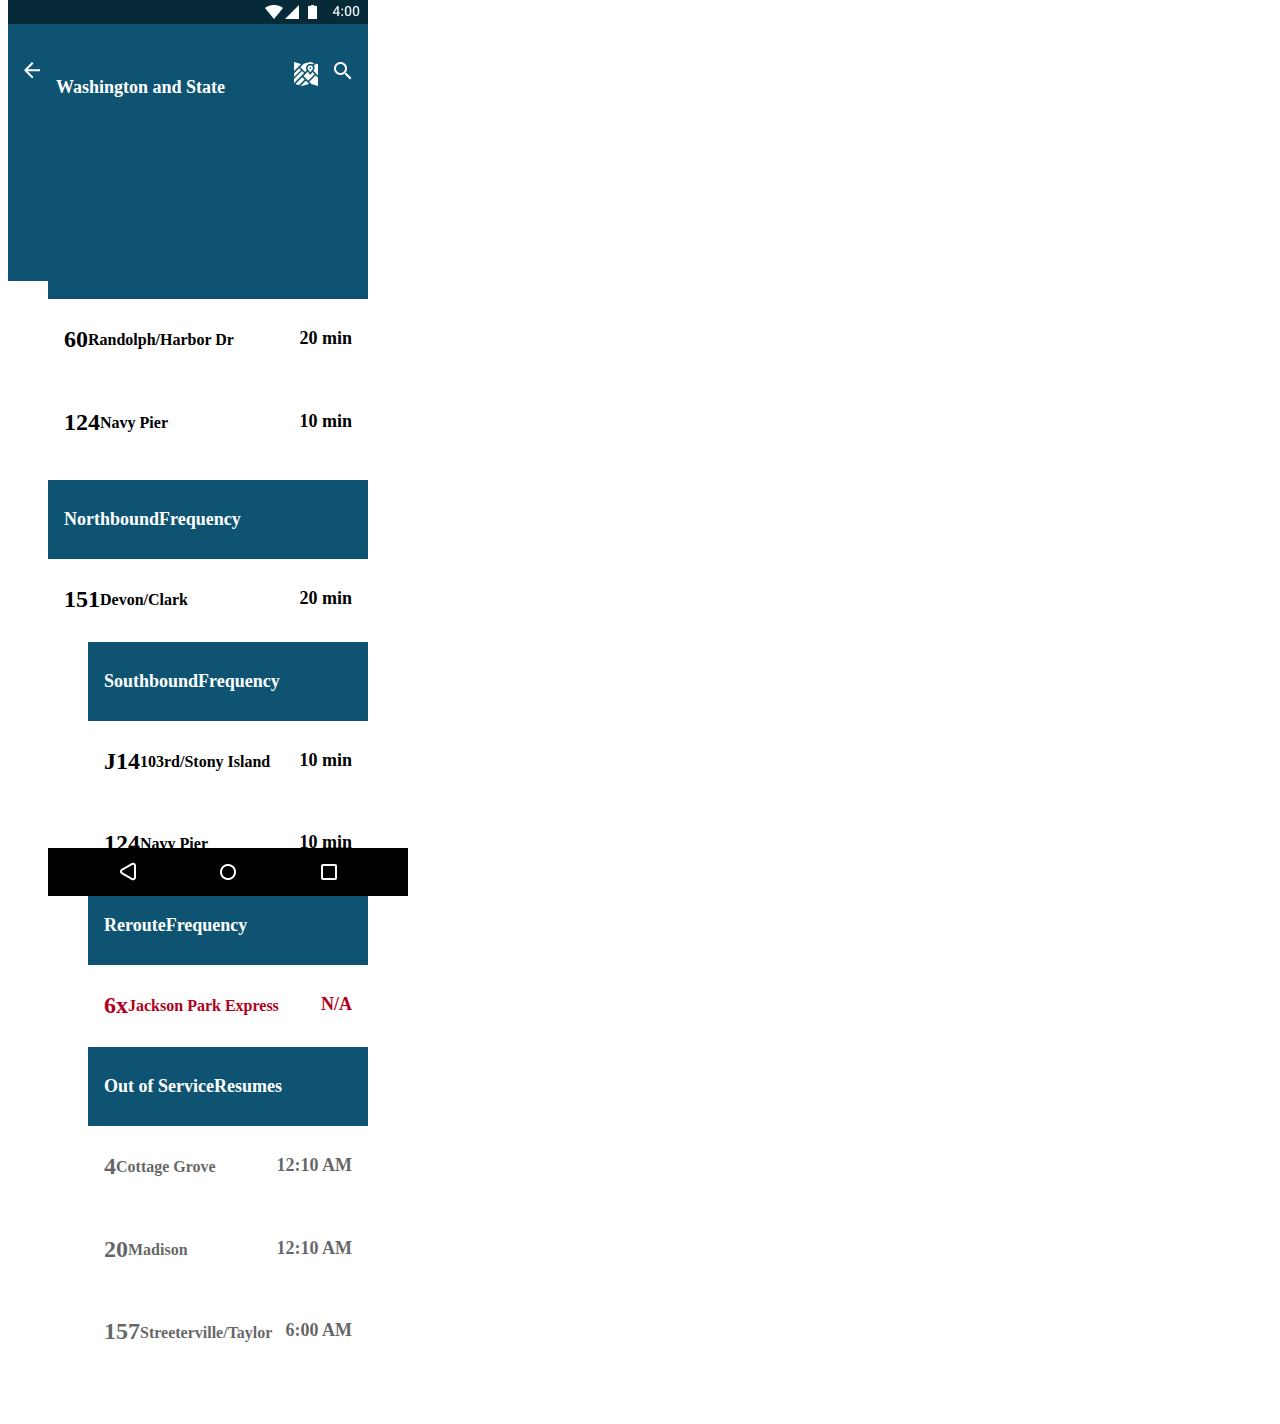
==== index.html @ 58004c02 "more fix" ====
<!DOCTYPE html>
<html lang="en" dir="ltr">
  <head>
    <meta charset="utf-8">
    <meta name="viewport" content="width=device-width, initial-scale=1">
    <link rel="stylesheet" type="text/css" href="css/reset.css">
    <link rel="stylesheet" type="text/css" href="css/style.css">
    <title>Washington and State</title>
  </head>
  <body>

<!-- This section should not scroll -->
    <section class="static">
      <div class="status-bar">
        <img src="images/Status bar.png" alt="Android Status Bar">
      </div>
<!-- Top Navigation Bar for this stop -->
    <ul class="navigation">
        <li class="back-arrow">
          <img class="icon" src="images/backarrow.png" alt="Back Arrow">
        </li>
        <li class="stop-name">
          <h2>Washington and State</h2>
        </li>
        <li class="search">
          <img class="icon" src="images/Search.png" alt="Search">
        </li>
        <li class="mapview">
          <img class="icon" src="images/mapicon.png" alt="View Map">
        </li>
    </ul>
    <div class="stop-image">
        <!-- Trying to set as a bg for the div
        <img src="" alt="Image of Washington and State Bus Stop"> -->
    </div>
    </section>

<!-- This Section will scroll -->
    <sectison class="scroll-List">
      <div class="buffer">
      </div>
      <!-- Northbound List -->
              <ul class="eastbound">
                <ul class="header">
                  <li class="direction">
                    <h3>Eastbound</h3>
                  </li>
                  <li class="time-cat">
                    <h3>Frequency</h3>
                  </li>
                </ul>

                <!-- Line 60 E -->
                <a href="#" aria-label="Line 151 Northbound View">
                  <ul class="line">
                    <li class="number">
                      <h1>60</h1>
                    </li>
                    <li class="destination">
                      <h4>Randolph/Harbor Dr</h4>
                    </li>
                    <li class="time">
                      <h3>20 min</h3>
                    </li>
                  </ul>
                </a>
                <!-- Line 124 E -->
                <a href="#" aria-label="Line 124 Northbound View">
                  <ul class="line">
                    <li class="number">
                      <h1>124</h1>
                    </li>
                    <li class="destination">
                      <h4>Navy Pier</h4>
                    </li>
                    <li class="time">
                      <h3>10 min</h3>
                    </li>
                  </ul>
                </a>
              </ul>
<!-- Northbound List -->
        <ul class="northbound">
          <ul class="header">
            <li class="direction">
              <h3>Northbound</h3>
            </li>
            <li class="time-cat">
              <h3>Frequency</h3>
            </li>
          </ul>

          <!-- Line 151 N -->
          <a href="#" aria-label="Line 151 Northbound View">
            <ul class="line">
              <li class="number">
                <h1>151</h1>
              </li>
              <li class="destination">
                <h4>Devon/Clark</h4>
              </li>
              <li class="time">
                <h3>20 min</h3>
              </li>
            </ul>
          </a>
<!-- Southbound List -->
        <ul class="southbound">
          <ul class="header">
            <li class="direction">
              <h3>Southbound</h3>
            </li>
            <li class="time-cat">
              <h3>Frequency</h3>
            </li>
          </ul>
          <!-- Line J14 S -->
          <a href="#" aria-label="Line J14 Southbound View">
            <ul class="line">
              <li class="number">
                <h1>J14</h1>
              </li>
              <li class="destination">
                <h4>103rd/Stony Island</h4>
              </li>
              <li class="time">
                <h3>10 min</h3>
              </li>
            </ul>
          </a>
          <!-- Line 124 S -->
            <a href="#" aria-label="Line 124 Southbound View">
              <ul class="line">

              <li class="number">
                <h1>124</h1>
              </li>
              <li class="destination">
                <h4>Navy Pier</h4>
              </li>
              <li class="time">
                <h3>10 min</h3>
              </li>
            </ul>
          </a>
        </ul>
<!-- Reroute List -->
        <ul class="reroute">
          <ul class="header">
            <li class="direction">
              <h3>Reroute</h3>
            </li>
            <li class="time-cat">
              <h3>Frequency</h3>
            </li>
          </ul>
          <!-- Line 6x -->
          <a href="#" aria-label="Line 6x View">
            <ul class="line">
              <li class="number">
                <h1>6x</h1>
              </li>
              <li class="destination">
                <h4>Jackson Park Express</h4>
              </li>
              <li class="time">
                <h3>N/A</h3>
              </li>
            </ul>
          </a>
        </ul>
<!-- Out of service List -->
        <ul class="out-of-service">
          <ul class="header">
            <li class="direction">
              <h3>Out of Service</h3>
            </li>
            <li class="time-cat">
              <h3>Resumes</h3>
            </li>
          </ul>
          <!-- Line 4 -->
          <a href="#" aria-label="Line 4 View">
            <ul class="line">
              <li class="number">
                <h1>4</h1>
              </li>
              <li class="destination">
                <h4>Cottage Grove</h4>
              </li>
              <li class="time">
                <h3>12:10 AM</h3>
              </li>
            </ul>
          </a>

          <!-- Line 20 -->
          <a href="#" aria-label="Line 20 View">
            <ul class="line">
              <li class="number">
                <h1>20</h1>
              </li>
              <li class="destination">
                <h4>Madison</h4>
              </li>
              <li class="time">
                <h3>12:10 AM</h3>
              </li>
            </ul>
          </a>

          <!-- Line 157 -->
          <a href="#" aria-label="Line 157 View">
            <ul class="line">
              <li class="number">
                <h1>157</h1>
              </li>
              <li class="destination">
                <h4>Streeterville/Taylor</h4>
              </li>
              <li class="time">
                <h3>6:00 AM</h3>
              </li>
            </ul>
          </a>
        </ul>
    </section>
<!-- Image of android navbar for prototype only.
Should be stuck on the bottom of the screen and not scroll -->
    <section class="navbar">
      <div class="android-navbar">
        <img src="images/Navbar.png" alt="Android Navigation bar">
      </div>
    </section>
    <div class="buffer-bottom">

    </div>
  </body>
</html>
---- css/style.css ----
*, *:before, *:after {
  box-sizing: border-box;
}

body {
  font-family: Roboto Medium;
  font-size: 16px;
  width: 360px;
}

.image { /** not working **/
  width: 100%;
}

a {
  text-decoration: none;
  color: inherit;
}
a :hover {background-color: #C9DEE3;}
a :active {color: inherit;}

h1 {
  font-size: 1.5em;
  font-weight: bold;
}

h2 {
  font-size: 1.125em;
}

h3 {
  font-size: 1.125em;
}

h4 {
  font-size: 1em;
}

/** All the code for the
static elements at the top **/

.stop-image {
  /** broken **/
  background-image: url("../images/stop image.png");
  width: 100%;
  height: 140px;
}
.static {
  position: fixed;
  top: 0;
  background-color: #0E5472;
}


.navigation {
  background-color: #0E5472;
  color: #FFFFFF;
  display: table;
}
ul.navigation {
  padding-bottom: 4px;
  padding-top: 10px;
  width: 100%;
  padding-left: 8px;
  padding-right: 8px;
}
ul.navigation li {
  display: inline-block;
 padding: 8px;
}
.search, .mapview {
  float: right;
}
.back-arrow, .stop-name {
  float: left;
}


/** all the code for the
scrolling elements **/

.buffer { /** This makes sure the content starts under the fixed items, this could also be done in Java easier **/
  margin-bottom: 220px;
}

/** header details **/
.header {
  background-color: #0E5472;
  color: #FFFFFF;
  display: table;
}
ul.header {
  padding-left: 16px;
  padding-right: 16px;
  width: 100%;
  padding-top: 11px;
  padding-bottom: 11px;
}
ul.header li {
  display: inline-block;

}
.direction, .number {
  float: left;
}
.time {
  float: right;
}

/** Line details **/
.line {
  background-color: #FFFFFF
  color: #37474F;
  width: 20%;
  display: table;
}
ul.line {
  padding-left: 16px;
  padding-right: 16px;
  width: 100%;
  padding-top: 11px;
  padding-bottom: 11px;
}
ul.line li {
  display: inline-block;

}
.destination {
  /** Need this to align vertically **/
}

.reroute .line > li {
  color: #B00020;
}
/** Cant get this part to make the text opaque **/
.out-of-service .line > li {
  opacity: 60%;
}


/** Static Android Navbar **/
.android-navbar {
  position: fixed;
  bottom: 0;
  margin: 0;
}
.buffer-bottom {
  margin-bottom: 50px
}
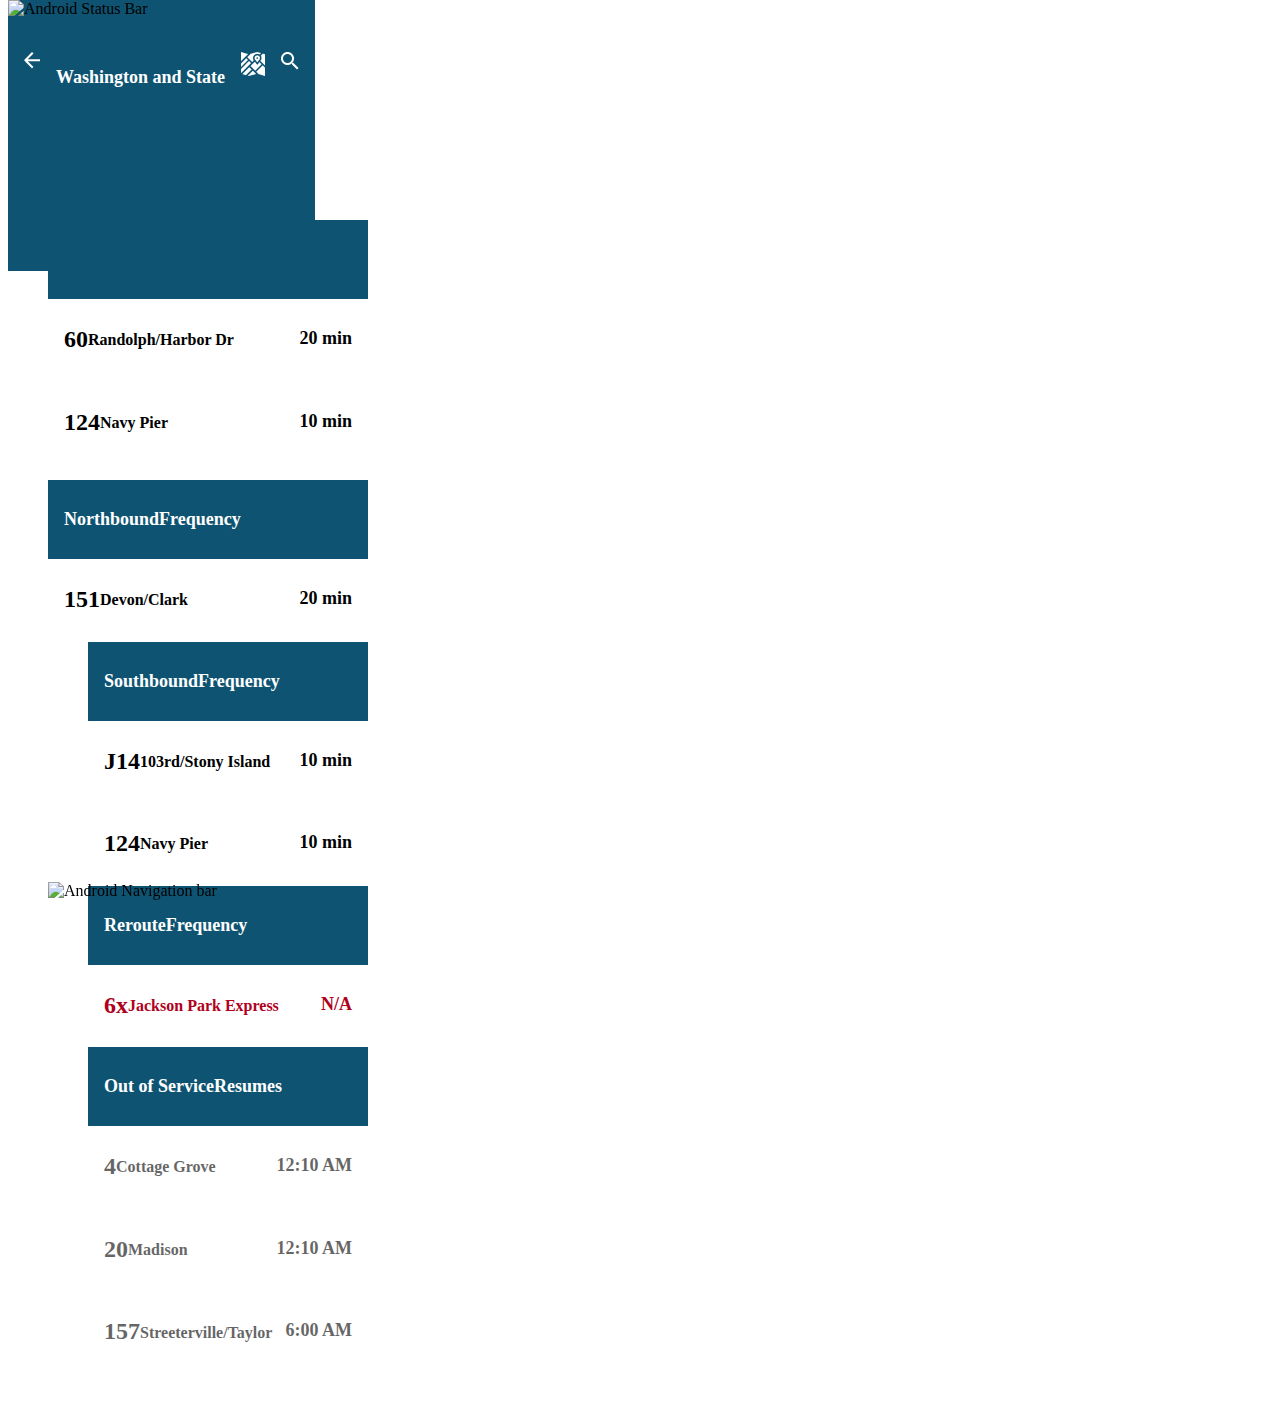
==== commit e028e7f7: "make changes in code" ====
--- a/index.html
+++ b/index.html
@@ -12,7 +12,7 @@
 <!-- This section should not scroll -->
     <section class="static">
       <div class="status-bar">
-        <img src="images/Status bar.png" alt="Android Status Bar">
+        <img src="images/status-bar.png" alt="Android Status Bar">
       </div>
 <!-- Top Navigation Bar for this stop -->
     <ul class="navigation">
@@ -23,7 +23,7 @@
           <h2>Washington and State</h2>
         </li>
         <li class="search">
-          <img class="icon" src="images/Search.png" alt="Search">
+          <img class="icon" src="images/search_.png" alt="Search">
         </li>
         <li class="mapview">
           <img class="icon" src="images/mapicon.png" alt="View Map">
@@ -229,7 +229,7 @@
 Should be stuck on the bottom of the screen and not scroll -->
     <section class="navbar">
       <div class="android-navbar">
-        <img src="images/Navbar.png" alt="Android Navigation bar">
+        <img src="images/nav_bar.png" alt="Android Navigation bar">
       </div>
     </section>
     <div class="buffer-bottom">
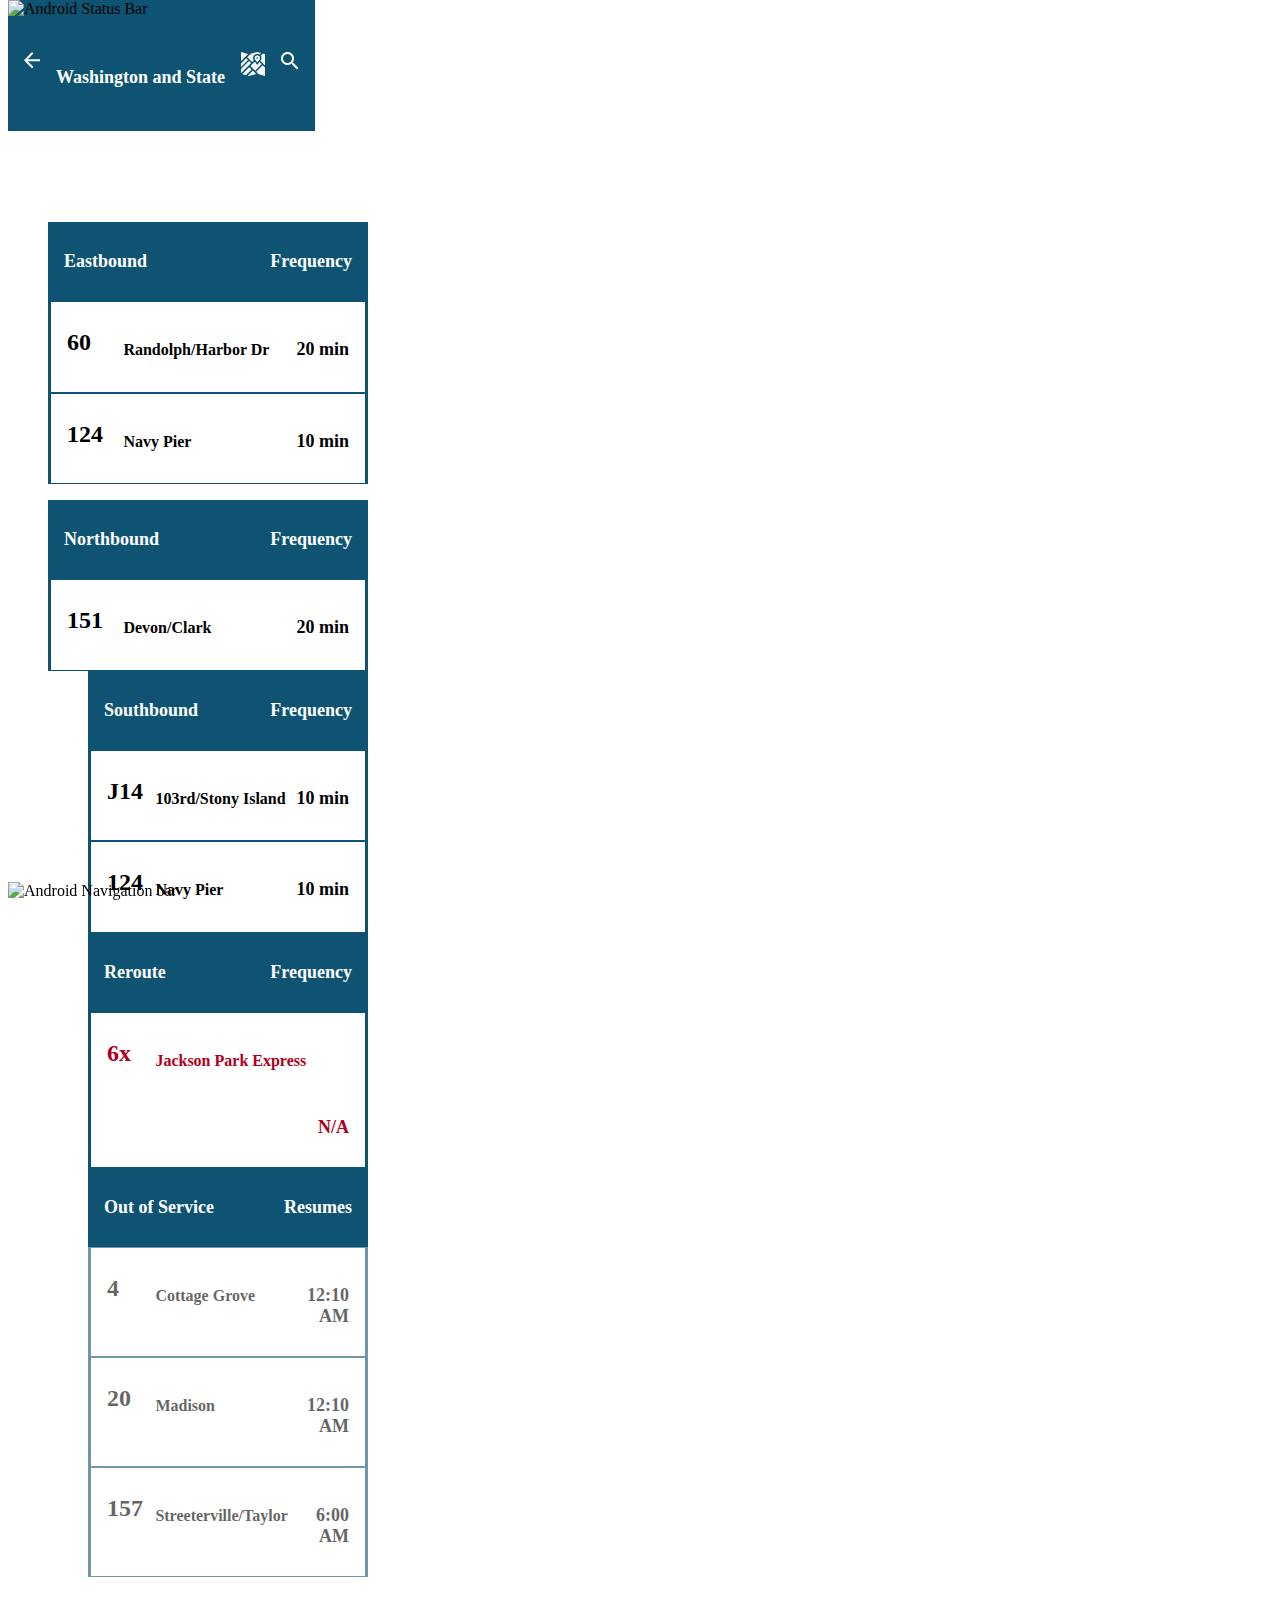
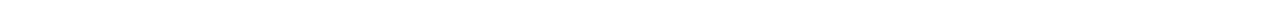
==== commit d6acd819: "Small changes" ====
--- a/index.html
+++ b/index.html
@@ -11,9 +11,7 @@
 
 <!-- This section should not scroll -->
     <section class="static">
-      <div class="status-bar">
-        <img src="images/status-bar.png" alt="Android Status Bar">
-      </div>
+        <img class="status-bar" src="images/status-bar.png" alt="Android Status Bar">
 <!-- Top Navigation Bar for this stop -->
     <ul class="navigation">
         <li class="back-arrow">
@@ -29,14 +27,10 @@
           <img class="icon" src="images/mapicon.png" alt="View Map">
         </li>
     </ul>
-    <div class="stop-image">
-        <!-- Trying to set as a bg for the div
-        <img src="" alt="Image of Washington and State Bus Stop"> -->
-    </div>
     </section>
 
 <!-- This Section will scroll -->
-    <sectison class="scroll-List">
+    <section class="scroll-List">
       <div class="buffer">
       </div>
       <!-- Northbound List -->
@@ -228,9 +222,7 @@
 <!-- Image of android navbar for prototype only.
 Should be stuck on the bottom of the screen and not scroll -->
     <section class="navbar">
-      <div class="android-navbar">
-        <img src="images/nav_bar.png" alt="Android Navigation bar">
-      </div>
+        <img class="android-navbar" src="images/nav_bar.png" alt="Android Navigation bar">
     </section>
     <div class="buffer-bottom">
 
--- a/css/style.css
+++ b/css/style.css
@@ -40,9 +40,9 @@
 static elements at the top **/
 
 .stop-image {
-  /** broken **/
-  background-image: url("../images/stop image.png");
+  background-image: url("/images/stop-image.png");
   width: 100%;
+  
   height: 140px;
 }
 .static {
@@ -50,7 +50,6 @@
   top: 0;
   background-color: #0E5472;
 }
-
 
 .navigation {
   background-color: #0E5472;
@@ -66,7 +65,7 @@
 }
 ul.navigation li {
   display: inline-block;
- padding: 8px;
+  padding: 8px;
 }
 .search, .mapview {
   float: right;
@@ -80,7 +79,7 @@
 scrolling elements **/
 
 .buffer { /** This makes sure the content starts under the fixed items, this could also be done in Java easier **/
-  margin-bottom: 220px;
+  margin-bottom: 222px;
 }
 
 /** header details **/
@@ -100,11 +99,26 @@
   display: inline-block;
 
 }
-.direction, .number {
+.number {
   float: left;
+  width: 20%;
+}
+.direction {
+  float: left;
+  width: 45%;
 }
 .time {
   float: right;
+  width: 25%;
+  text-align: right;
+  padding-top: 8px;
+}
+.time-cat {
+  float: right;
+  text-align: right;
+}
+.destination {
+  padding-top: 7px;
 }
 
 /** Line details **/
@@ -120,21 +134,22 @@
   width: 100%;
   padding-top: 11px;
   padding-bottom: 11px;
+  border-top: .1em;
+  border-bottom: .1em;
+  border-style: solid;
+  border-color: #0E5472;
 }
 ul.line li {
   display: inline-block;
 
-}
-.destination {
-  /** Need this to align vertically **/
 }
 
 .reroute .line > li {
   color: #B00020;
 }
 /** Cant get this part to make the text opaque **/
-.out-of-service .line > li {
-  opacity: 60%;
+.out-of-service .line {
+  opacity: .6;
 }
 
 
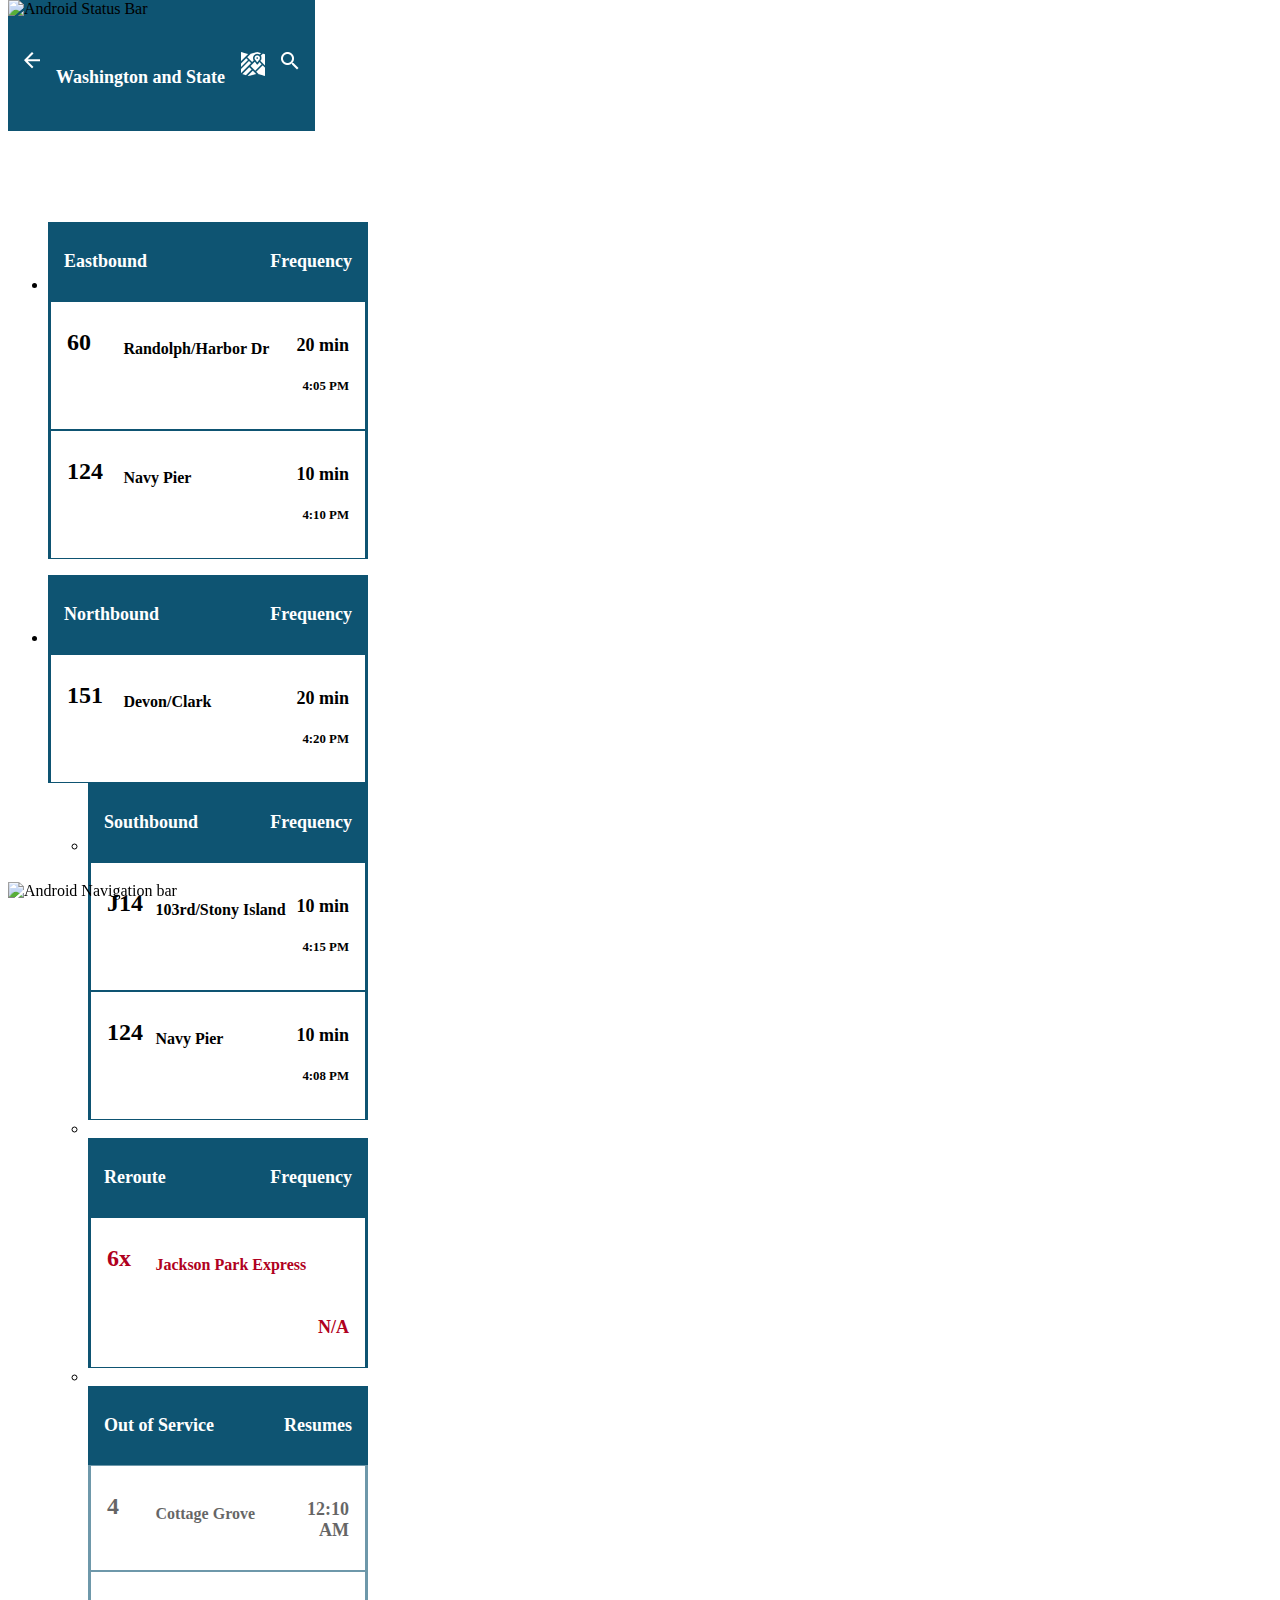
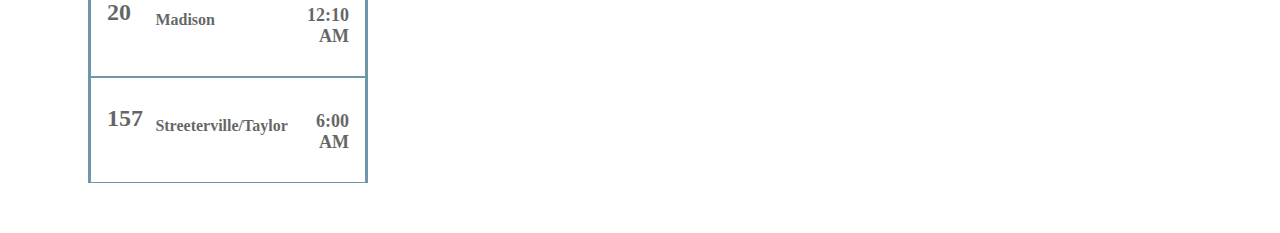
==== commit c99a1f72: "Add bus times" ====
--- a/index.html
+++ b/index.html
@@ -5,6 +5,8 @@
     <meta name="viewport" content="width=device-width, initial-scale=1">
     <link rel="stylesheet" type="text/css" href="css/reset.css">
     <link rel="stylesheet" type="text/css" href="css/style.css">
+    <link rel="stylesheet"
+  href="https://fonts.googleapis.com/css?family=Roboto">
     <title>Washington and State</title>
   </head>
   <body>
@@ -35,6 +37,7 @@
       </div>
       <!-- Northbound List -->
               <ul class="eastbound">
+                <li>
                 <ul class="header">
                   <li class="direction">
                     <h3>Eastbound</h3>
@@ -42,7 +45,7 @@
                   <li class="time-cat">
                     <h3>Frequency</h3>
                   </li>
-                </ul>
+                </ul></li>
 
                 <!-- Line 60 E -->
                 <a href="#" aria-label="Line 151 Northbound View">
@@ -54,7 +57,8 @@
                       <h4>Randolph/Harbor Dr</h4>
                     </li>
                     <li class="time">
-                      <h3>20 min</h3>
+                      <p> <h3>20 min</h3></p>
+                      <p><h5>4:05 PM</h5></p>
                     </li>
                   </ul>
                 </a>
@@ -68,13 +72,15 @@
                       <h4>Navy Pier</h4>
                     </li>
                     <li class="time">
-                      <h3>10 min</h3>
+                      <p><h3>10 min</h3></p>
+                      <p><h5>4:10 PM</h5></p>
                     </li>
                   </ul>
                 </a>
               </ul>
 <!-- Northbound List -->
         <ul class="northbound">
+          <li>
           <ul class="header">
             <li class="direction">
               <h3>Northbound</h3>
@@ -82,7 +88,7 @@
             <li class="time-cat">
               <h3>Frequency</h3>
             </li>
-          </ul>
+          </ul></li>
 
           <!-- Line 151 N -->
           <a href="#" aria-label="Line 151 Northbound View">
@@ -94,12 +100,14 @@
                 <h4>Devon/Clark</h4>
               </li>
               <li class="time">
-                <h3>20 min</h3>
+                <p><h3>20 min</h3></p>
+                <p><h5>4:20 PM</h5></p>
               </li>
             </ul>
           </a>
 <!-- Southbound List -->
         <ul class="southbound">
+          <li>
           <ul class="header">
             <li class="direction">
               <h3>Southbound</h3>
@@ -107,7 +115,7 @@
             <li class="time-cat">
               <h3>Frequency</h3>
             </li>
-          </ul>
+          </ul></li>
           <!-- Line J14 S -->
           <a href="#" aria-label="Line J14 Southbound View">
             <ul class="line">
@@ -118,7 +126,8 @@
                 <h4>103rd/Stony Island</h4>
               </li>
               <li class="time">
-                <h3>10 min</h3>
+                <p><h3>10 min</h3></p>
+                <p> <h5>4:15 PM</h5> </p>
               </li>
             </ul>
           </a>
@@ -133,13 +142,15 @@
                 <h4>Navy Pier</h4>
               </li>
               <li class="time">
-                <h3>10 min</h3>
+                <p><h3>10 min</h3></p>
+                <p> <h5>4:08 PM</h5> </p>
               </li>
             </ul>
           </a>
         </ul>
 <!-- Reroute List -->
         <ul class="reroute">
+          <li></li>
           <ul class="header">
             <li class="direction">
               <h3>Reroute</h3>
@@ -165,6 +176,7 @@
         </ul>
 <!-- Out of service List -->
         <ul class="out-of-service">
+          <li></li>
           <ul class="header">
             <li class="direction">
               <h3>Out of Service</h3>
--- a/css/style.css
+++ b/css/style.css
@@ -35,6 +35,10 @@
 h4 {
   font-size: 1em;
 }
+h5  {
+  font-size: .8em;
+  line-height: 1.5em;
+}
 
 /** All the code for the
 static elements at the top **/
@@ -42,7 +46,6 @@
 .stop-image {
   background-image: url("/images/stop-image.png");
   width: 100%;
-  
   height: 140px;
 }
 .static {
@@ -102,6 +105,7 @@
 .number {
   float: left;
   width: 20%;
+
 }
 .direction {
   float: left;
@@ -111,15 +115,17 @@
   float: right;
   width: 25%;
   text-align: right;
-  padding-top: 8px;
+  padding-top: 4px;
+}
+.destination {
+  padding-top: 6px;
 }
 .time-cat {
   float: right;
   text-align: right;
 }
-.destination {
-  padding-top: 7px;
-}
+
+
 
 /** Line details **/
 .line {
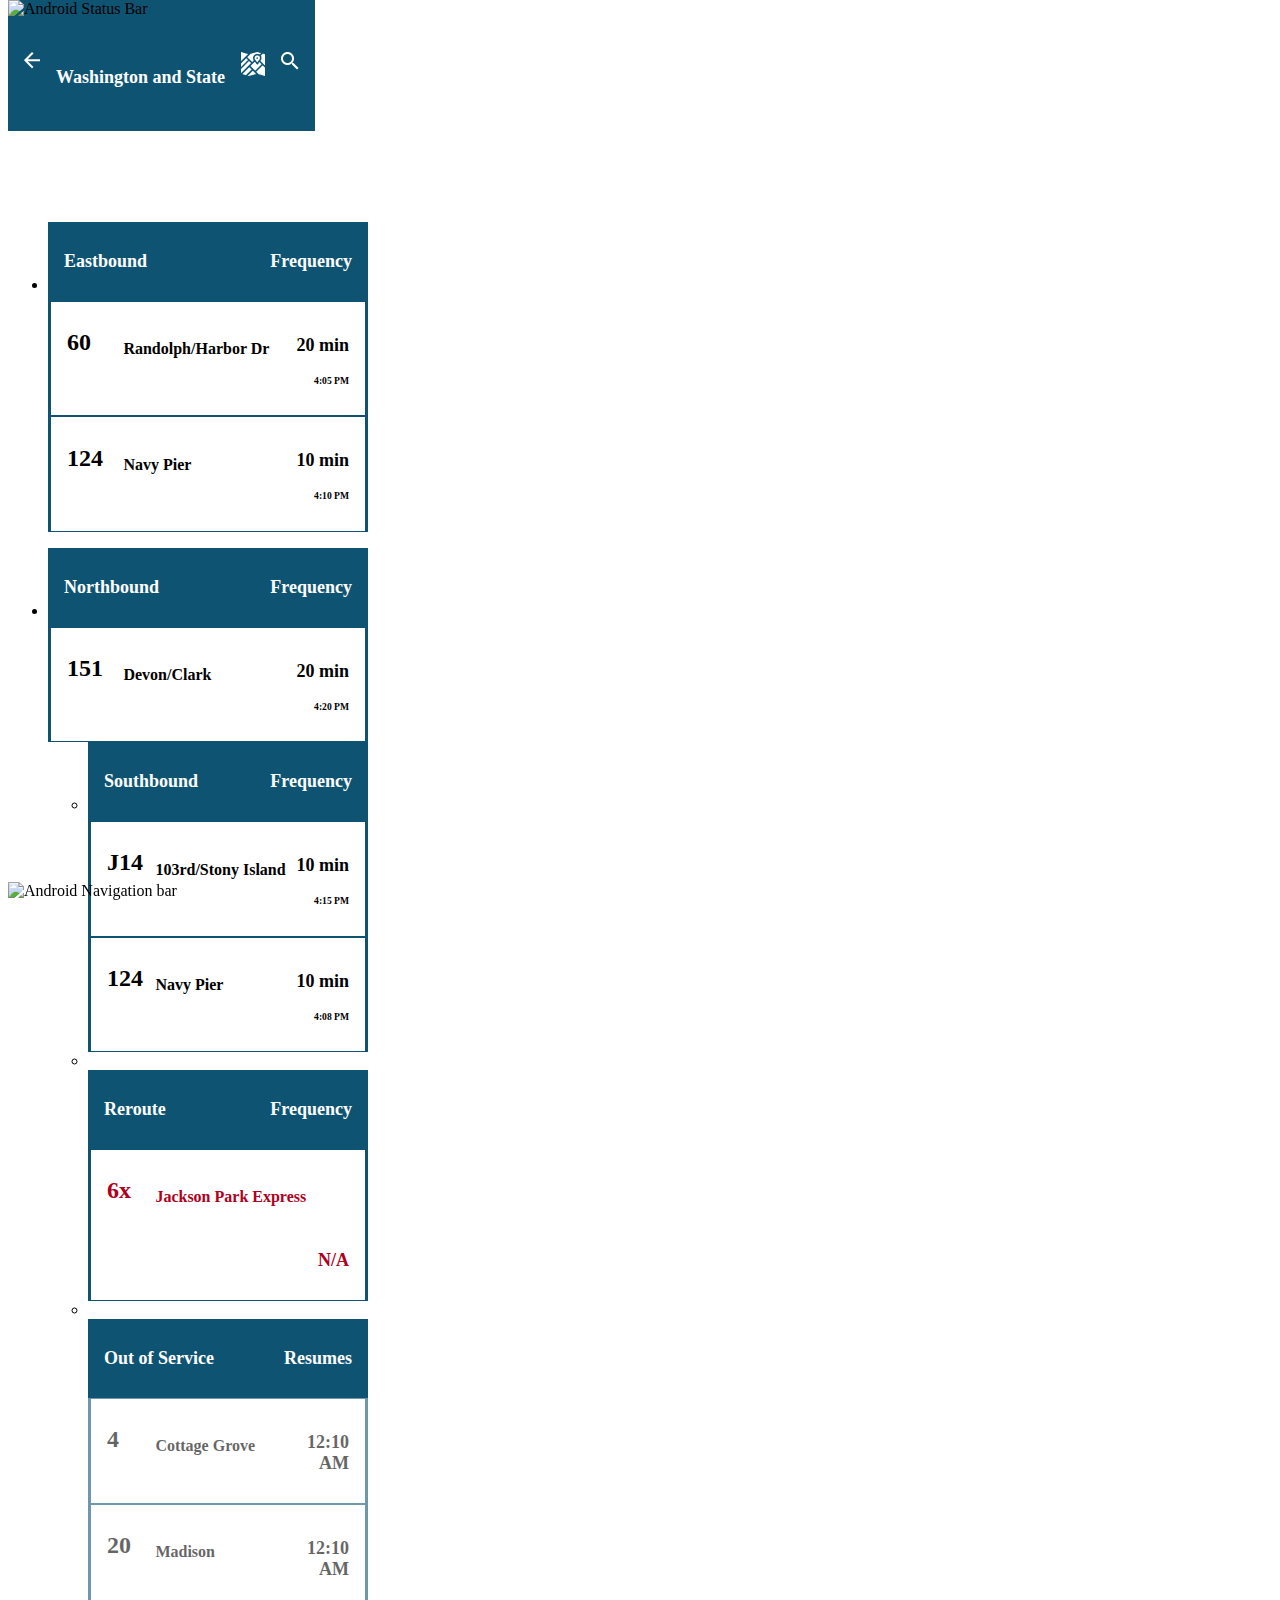
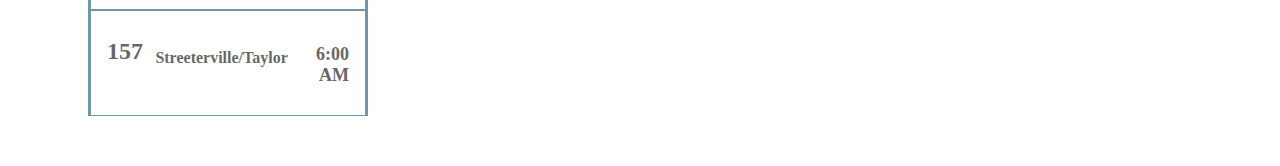
==== commit ee19ec96: "fixed image" ====
--- a/index.html
+++ b/index.html
@@ -29,6 +29,9 @@
           <img class="icon" src="images/mapicon.png" alt="View Map">
         </li>
     </ul>
+    <div class=".stop-image">
+
+    </div>
     </section>
 
 <!-- This Section will scroll -->
--- a/css/style.css
+++ b/css/style.css
@@ -36,7 +36,7 @@
   font-size: 1em;
 }
 h5  {
-  font-size: .8em;
+  font-size: .6em;
   line-height: 1.5em;
 }
 
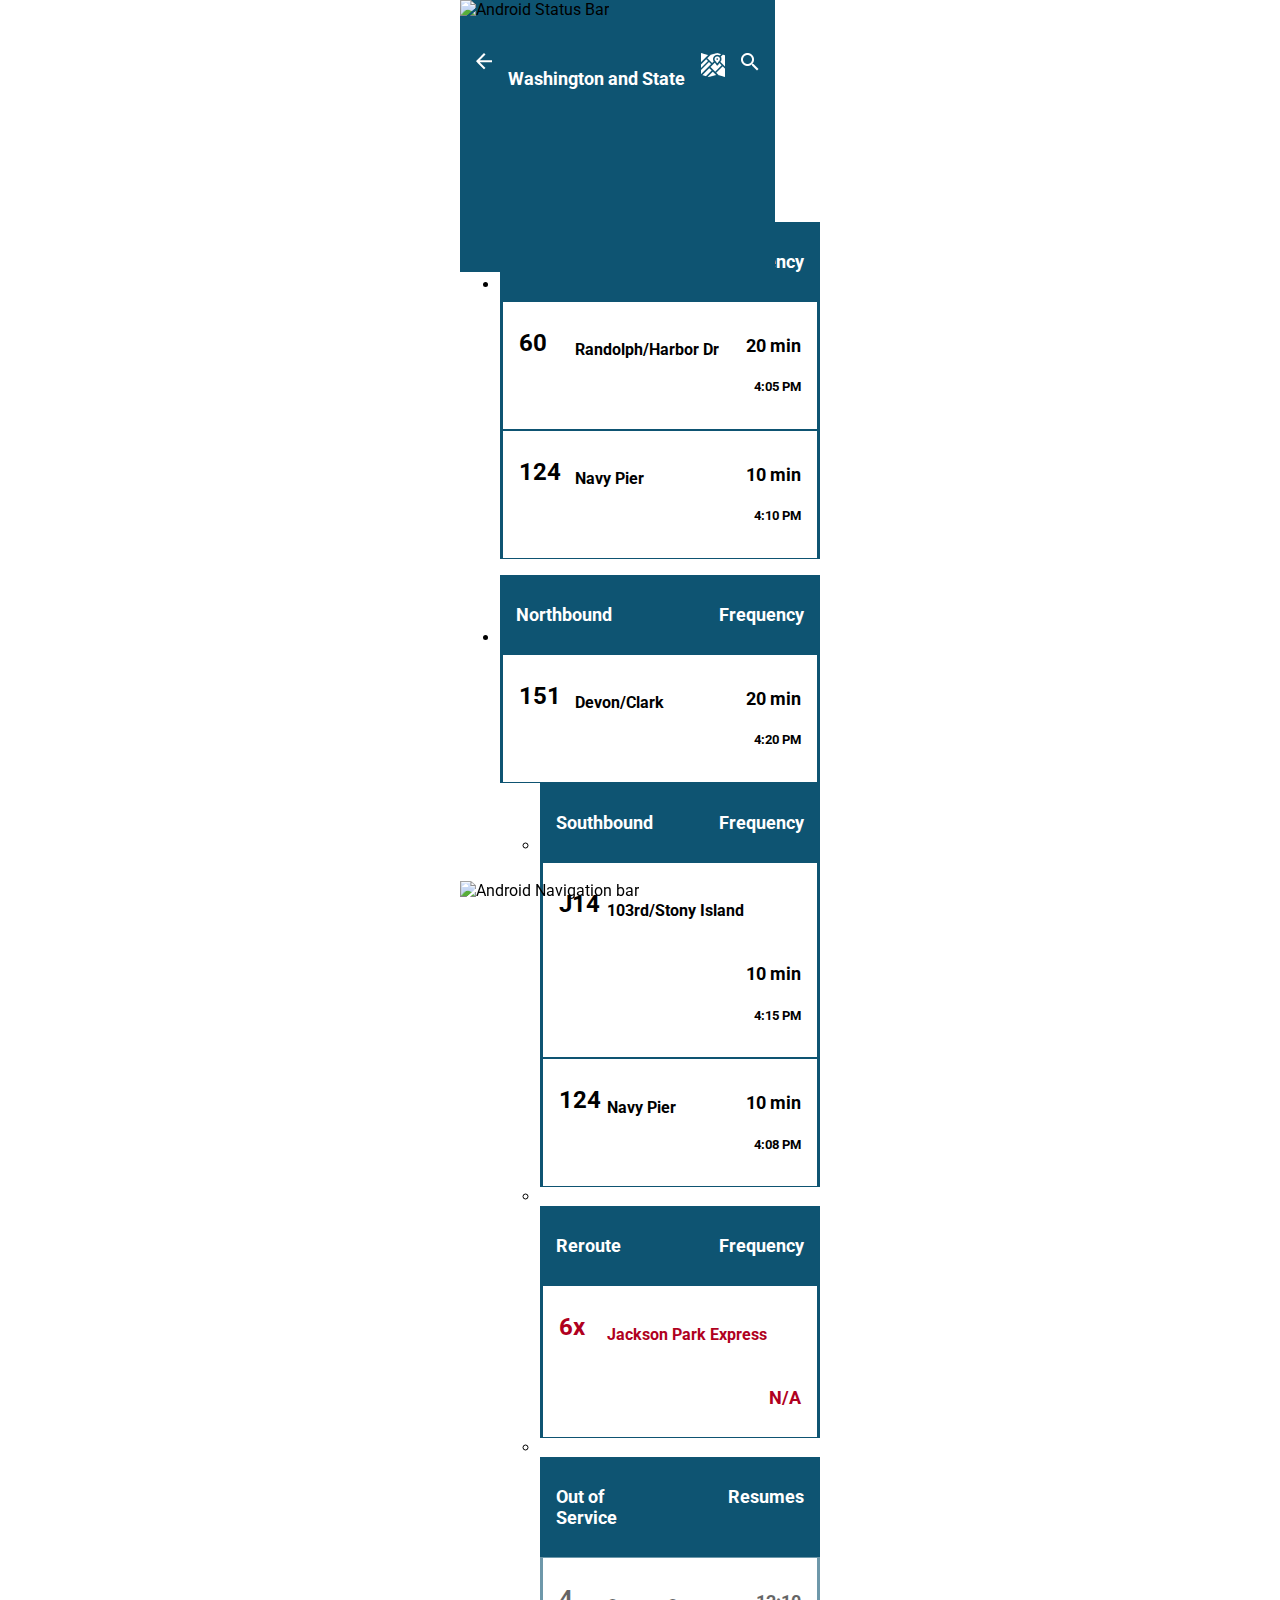
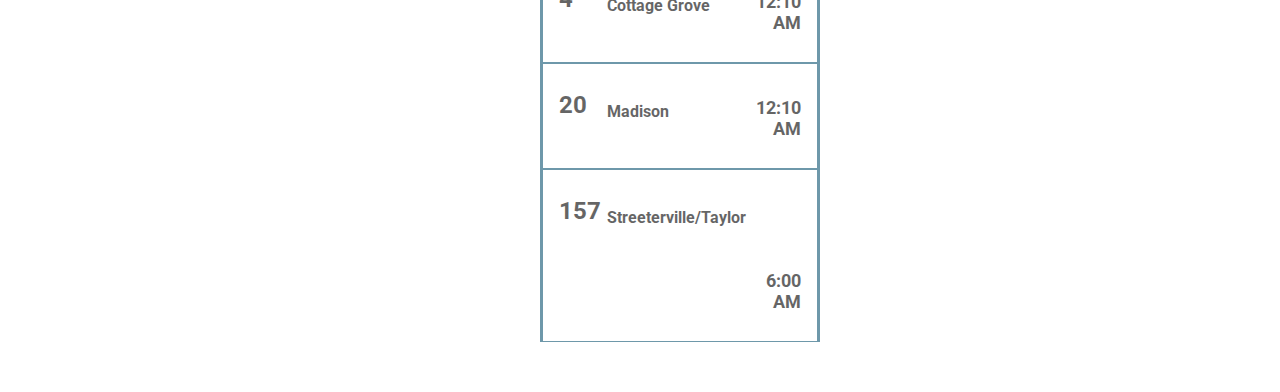
==== commit a1c9df49: "fixing font problem" ====
--- a/index.html
+++ b/index.html
@@ -5,8 +5,7 @@
     <meta name="viewport" content="width=device-width, initial-scale=1">
     <link rel="stylesheet" type="text/css" href="css/reset.css">
     <link rel="stylesheet" type="text/css" href="css/style.css">
-    <link rel="stylesheet"
-  href="https://fonts.googleapis.com/css?family=Roboto">
+    <link rel="stylesheet"  href="https://fonts.googleapis.com/css?family=Roboto">
     <title>Washington and State</title>
   </head>
   <body>
@@ -29,7 +28,7 @@
           <img class="icon" src="images/mapicon.png" alt="View Map">
         </li>
     </ul>
-    <div class=".stop-image">
+    <div class="stop-image">
 
     </div>
     </section>
--- a/css/style.css
+++ b/css/style.css
@@ -3,12 +3,13 @@
 }
 
 body {
-  font-family: Roboto Medium;
+  font-family: Roboto, sans-serif;
   font-size: 16px;
   width: 360px;
+  margin: auto;
 }
 
-.image { /** not working **/
+.image {
   width: 100%;
 }
 
@@ -36,7 +37,7 @@
   font-size: 1em;
 }
 h5  {
-  font-size: .6em;
+  font-size: .8em;
   line-height: 1.5em;
 }
 
